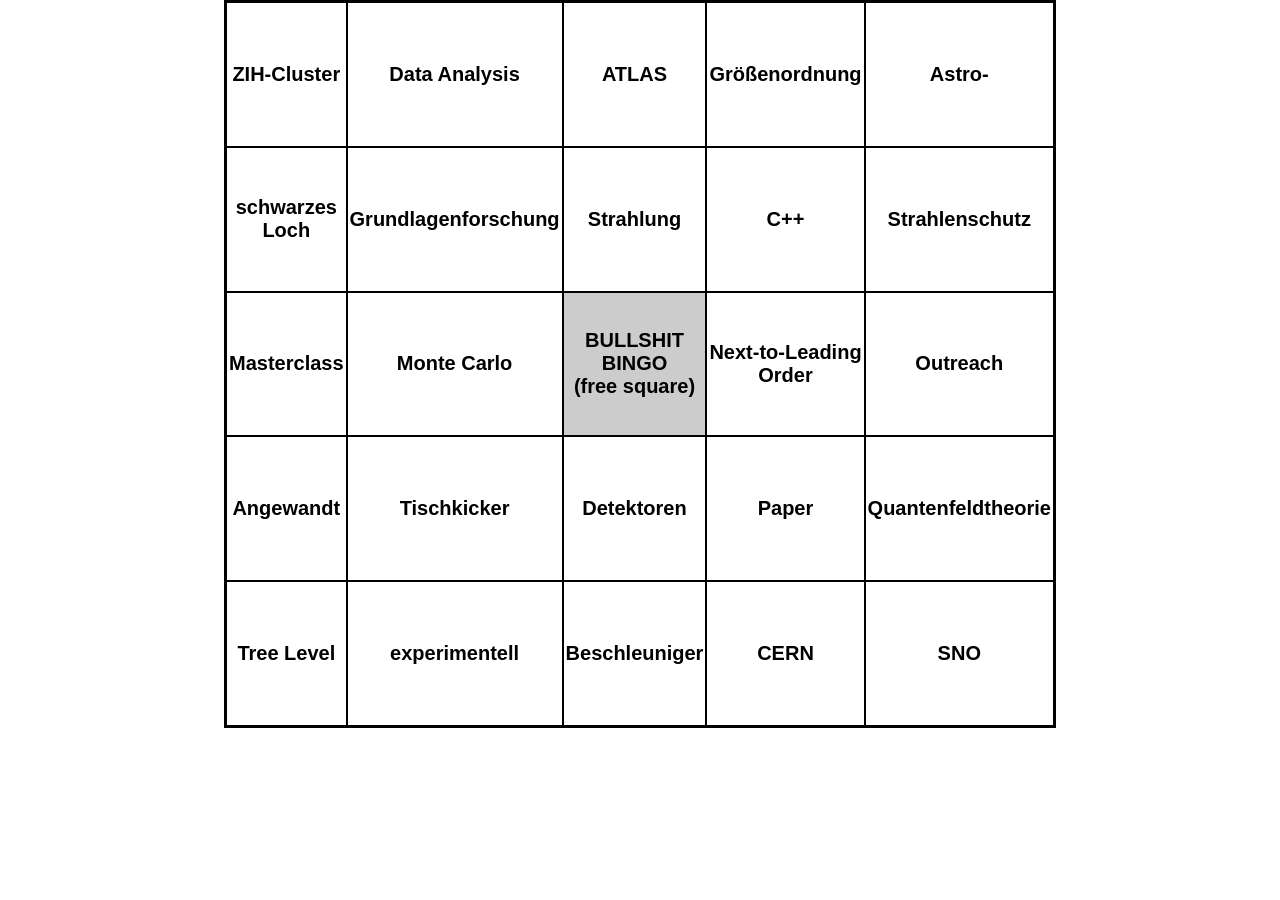
==== index.html @ 4e36520c "using iktp words (basic)" ====
<!DOCTYPE html>
<html>
  <head>
    <title>IKTP Bingo</title>
    <meta http-equiv="Content-Type" content="text/html; charset=UTF-8">
    <link rel="stylesheet" type="text/css" href="files/style.css">
    <script type="text/javascript" src="files/game.js"></script>
    <script type="text/javascript" src="words.js"></script>
    <script type="text/javascript" src="files/content.js"></script>
  </head>
  <body onload="loadWords()"> 
    <table class="card" id="card0" border="1" cellspacing="0">
      <tbody>
        <tr>
          <td title="Click to mark cell" id="cell0"></td>
          <td title="Click to mark cell" id="cell1"></td>
          <td title="Click to mark cell" id="cell2"></td>
          <td title="Click to mark cell" id="cell3"></td>
          <td title="Click to mark cell" id="cell4"></td>
        </tr>
        <tr>
          <td title="Click to mark cell" id="cell5"></td>
          <td title="Click to mark cell" id="cell6"></td>
          <td title="Click to mark cell" id="cell7"></td>
          <td title="Click to mark cell" id="cell8"></td>
          <td title="Click to mark cell" id="cell9"></td>
        </tr>
        <tr>
          <td title="Click to mark cell" id="cell10"></td>
          <td title="Click to mark cell" id="cell11"></td>
          <td class="freecell">BULLSHIT BINGO<br>(free&nbsp;square)</td>
          <td title="Click to mark cell" id="cell12"></td>
          <td title="Click to mark cell" id="cell13"></td>
        </tr>
        <tr>
          <td title="Click to mark cell" id="cell14"></td>
          <td title="Click to mark cell" id="cell15"></td>
          <td title="Click to mark cell" id="cell16"></td>
          <td title="Click to mark cell" id="cell17"></td>
          <td title="Click to mark cell" id="cell18"></td>
        </tr>
        <tr>
          <td title="Click to mark cell" id="cell19"></td>
          <td title="Click to mark cell" id="cell20"></td>
          <td title="Click to mark cell" id="cell21"></td>
          <td title="Click to mark cell" id="cell22"></td>
          <td title="Click to mark cell" id="cell23"></td>
        </tr>
    </tbody></table>
</body></html>
---- files/style.css ----
body{font-family:arial,verdana,helvetica,sans-serif;margin:0px;color:#000;background-color:#FFF;font-size:20px;}
table.card,table.win{text-align:center;border:2px solid #000;margin-left:auto;margin-right:auto;width:728px;height:728px;margin-bottom:10px;}
table.win{border:2px solid #0F0;}
table.card td, table.win td{border:1px solid #000;width:100px;height:100px;padding:2px;font-weight:bold;font-size:20px;}
table.card td:hover, table.win td:hover{background-color:#AAA;}
table.card td.clicked, table.win td.clicked{background-color:#CCC;}
table.card td.clicked:hover, table.win td.clicked:hover{;background-color:#AAA;}
table.card td.win, table.win td.win{background-color:#0F0;}
table.card td.freecell, table.win td.freecell{font-weight:bold;background-color:#CCC;color:#000;font-size:20px;}
hr{color:#000;background-color:#FFF;border:1px dashed #CCC;width:90%;}
h1,.abouthead{text-align:center;margin-bottom:0px;}
h2.abouthead{margin-top:0px;}
ul{padding-bottom:20px;}
ul li{padding-bottom:5px;}
.howtoplay,.about,#intro{text-align:center;font-weight:bold;margin:auto;width:728px;}
#game_description{text-align:center;margin:auto;width:728px;}
.howtoplay,.about{border:0px;text-align:left;padding:0px;font-weight:normal;}
.footer,.navbar,#legal,#share,#original{font-weight:normal;font-size:20px;text-align:center;margin:0;width:728px;margin:auto;}
#sopa,#sopaframe{text-align:center;padding-top:5px;padding-bottom:5px;width:728px;height:300px;margin:auto;}
#legal{color:#999;background-color:#FFF;margin-bottom:5px;}
#share, #original,.center{text-align:center;margin:auto;background-color:#FFF;}
#share{margin-top:5px
height:50px;}
div.addthis_toolbox{width:728px;margin:0 auto;margin-top:5px;background-color:#FFF;}
input{width:400px;}
label{padding-top:10px;font-weight:bold;font-size:20px;}
img{border:0px;}
#adbanner{padding-top:10px;margin:auto;width:728px;}
.notice{color:#f00;background-color:#FFF;}
.url{display:none}
@media print{#intro,.howtoplay,.footer,.navbar,.contact,hr,#original,#game_description{display:none;}
h1,.abouthead,.url{display:block;text-align:center;margin-bottom:0px;}
.url{font-size:9pt;}
#adbanner,#share{display:none;}
}
#ECFormSubmit{background-color:#FFF;color:#FFF;}
/*@media handheld{table{border:1px solid #000;font-weight:normal;text-align:center;font-size:25px;}
td{border:1px solid #000;padding:0px;}
}
*/
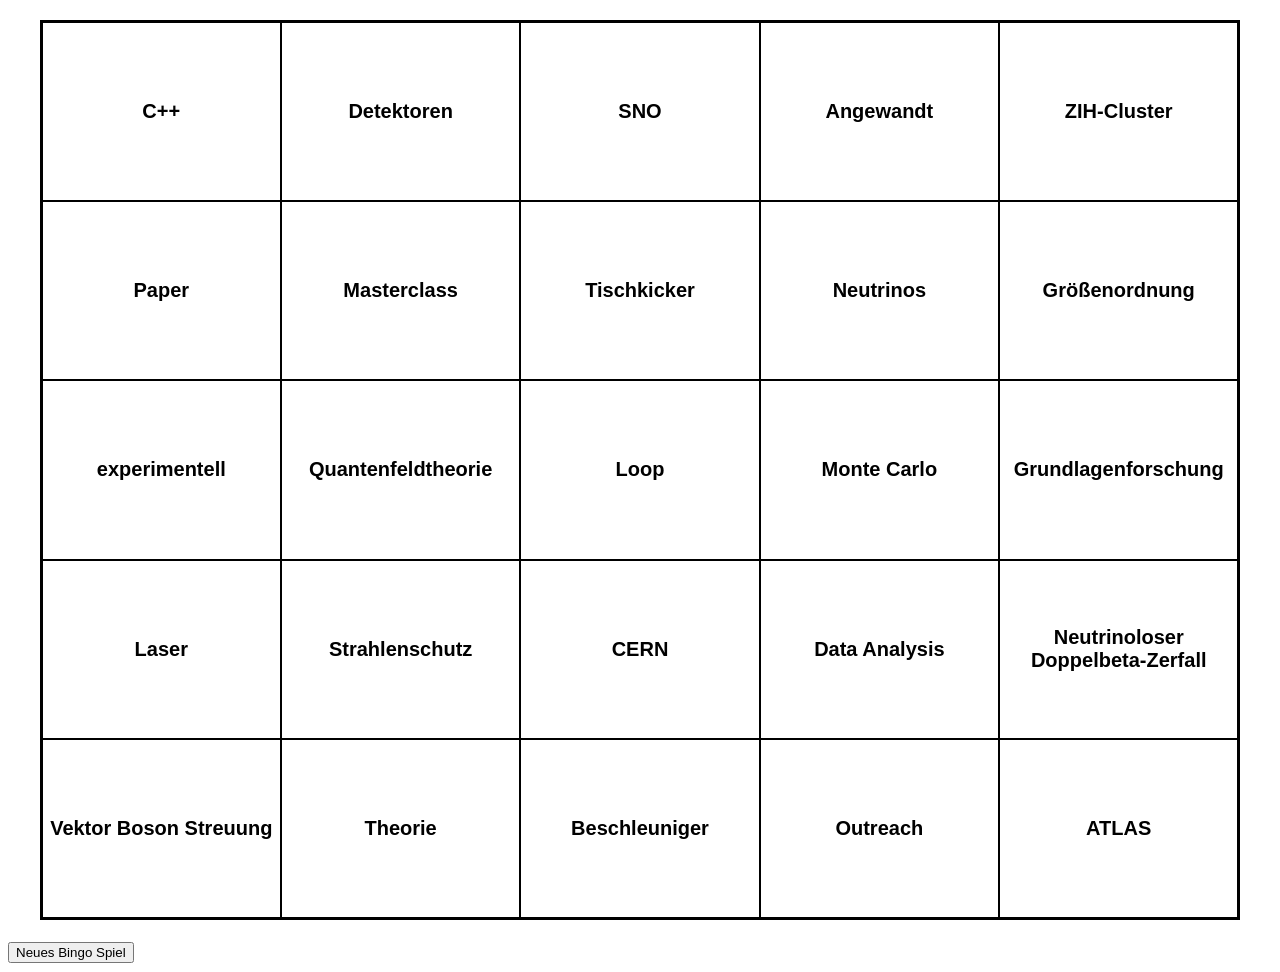
==== commit 6cd2001a: "made bingo somewhat square-ish and state full" ====
--- a/index.html
+++ b/index.html
@@ -1,50 +1,63 @@
 <!DOCTYPE html>
-<html>
-  <head>
-    <title>IKTP Bingo</title>
-    <meta http-equiv="Content-Type" content="text/html; charset=UTF-8">
-    <link rel="stylesheet" type="text/css" href="files/style.css">
-    <script type="text/javascript" src="files/game.js"></script>
-    <script type="text/javascript" src="words.js"></script>
-    <script type="text/javascript" src="files/content.js"></script>
-  </head>
-  <body onload="loadWords()"> 
-    <table class="card" id="card0" border="1" cellspacing="0">
-      <tbody>
-        <tr>
-          <td title="Click to mark cell" id="cell0"></td>
-          <td title="Click to mark cell" id="cell1"></td>
-          <td title="Click to mark cell" id="cell2"></td>
-          <td title="Click to mark cell" id="cell3"></td>
-          <td title="Click to mark cell" id="cell4"></td>
-        </tr>
-        <tr>
-          <td title="Click to mark cell" id="cell5"></td>
-          <td title="Click to mark cell" id="cell6"></td>
-          <td title="Click to mark cell" id="cell7"></td>
-          <td title="Click to mark cell" id="cell8"></td>
-          <td title="Click to mark cell" id="cell9"></td>
-        </tr>
-        <tr>
-          <td title="Click to mark cell" id="cell10"></td>
-          <td title="Click to mark cell" id="cell11"></td>
-          <td class="freecell">BULLSHIT BINGO<br>(free&nbsp;square)</td>
-          <td title="Click to mark cell" id="cell12"></td>
-          <td title="Click to mark cell" id="cell13"></td>
-        </tr>
-        <tr>
-          <td title="Click to mark cell" id="cell14"></td>
-          <td title="Click to mark cell" id="cell15"></td>
-          <td title="Click to mark cell" id="cell16"></td>
-          <td title="Click to mark cell" id="cell17"></td>
-          <td title="Click to mark cell" id="cell18"></td>
-        </tr>
-        <tr>
-          <td title="Click to mark cell" id="cell19"></td>
-          <td title="Click to mark cell" id="cell20"></td>
-          <td title="Click to mark cell" id="cell21"></td>
-          <td title="Click to mark cell" id="cell22"></td>
-          <td title="Click to mark cell" id="cell23"></td>
-        </tr>
-    </tbody></table>
-</body></html>
+<html lang="de">
+
+<head>
+  <title>IKTP Bingo</title>
+  <meta http-equiv="Content-Type" content="text/html; charset=UTF-8">
+  <link rel="stylesheet" type="text/css" href="files/style.css">
+  <script type="text/javascript" src="files/game.js"></script>
+  <script type="text/javascript" src="words.js"></script>
+  <script type="text/javascript" src="files/content.js"></script>
+</head>
+
+<body onload="loadWords()">
+  
+
+  <table class="card" id="card0">
+    <tbody>
+      <tr>
+        <td title="Click to mark cell" id="cell0"></td>
+        <td title="Click to mark cell" id="cell1"></td>
+        <td title="Click to mark cell" id="cell2"></td>
+        <td title="Click to mark cell" id="cell3"></td>
+        <td title="Click to mark cell" id="cell4"></td>
+      </tr>
+      <tr>
+        <td title="Click to mark cell" id="cell5"></td>
+        <td title="Click to mark cell" id="cell6"></td>
+        <td title="Click to mark cell" id="cell7"></td>
+        <td title="Click to mark cell" id="cell8"></td>
+        <td title="Click to mark cell" id="cell9"></td>
+      </tr>
+      <tr>
+        <td title="Click to mark cell" id="cell10"></td>
+        <td title="Click to mark cell" id="cell11"></td>
+        <td title="Click to mark cell" id="cell24"></td>
+        <!--<td class="freecell">BULLSHIT BINGO<br>(free&nbsp;square)</td>-->
+        <td title="Click to mark cell" id="cell12"></td>
+        <td title="Click to mark cell" id="cell13"></td>
+      </tr>
+      <tr>
+        <td title="Click to mark cell" id="cell14"></td>
+        <td title="Click to mark cell" id="cell15"></td>
+        <td title="Click to mark cell" id="cell16"></td>
+        <td title="Click to mark cell" id="cell17"></td>
+        <td title="Click to mark cell" id="cell18"></td>
+      </tr>
+      <tr>
+        <td title="Click to mark cell" id="cell19"></td>
+        <td title="Click to mark cell" id="cell20"></td>
+        <td title="Click to mark cell" id="cell21"></td>
+        <td title="Click to mark cell" id="cell22"></td>
+        <td title="Click to mark cell" id="cell23"></td>
+      </tr>
+    </tbody>
+  </table>
+  
+  <button onclick="loadWordsClean()">
+    Neues Bingo Spiel
+  </button>
+  
+</body>
+
+</html>
--- a/files/style.css
+++ b/files/style.css
@@ -1,40 +1,238 @@
-body{font-family:arial,verdana,helvetica,sans-serif;margin:0px;color:#000;background-color:#FFF;font-size:20px;}
-table.card,table.win{text-align:center;border:2px solid #000;margin-left:auto;margin-right:auto;width:728px;height:728px;margin-bottom:10px;}
-table.win{border:2px solid #0F0;}
-table.card td, table.win td{border:1px solid #000;width:100px;height:100px;padding:2px;font-weight:bold;font-size:20px;}
-table.card td:hover, table.win td:hover{background-color:#AAA;}
-table.card td.clicked, table.win td.clicked{background-color:#CCC;}
-table.card td.clicked:hover, table.win td.clicked:hover{;background-color:#AAA;}
-table.card td.win, table.win td.win{background-color:#0F0;}
-table.card td.freecell, table.win td.freecell{font-weight:bold;background-color:#CCC;color:#000;font-size:20px;}
-hr{color:#000;background-color:#FFF;border:1px dashed #CCC;width:90%;}
-h1,.abouthead{text-align:center;margin-bottom:0px;}
-h2.abouthead{margin-top:0px;}
-ul{padding-bottom:20px;}
-ul li{padding-bottom:5px;}
-.howtoplay,.about,#intro{text-align:center;font-weight:bold;margin:auto;width:728px;}
-#game_description{text-align:center;margin:auto;width:728px;}
-.howtoplay,.about{border:0px;text-align:left;padding:0px;font-weight:normal;}
-.footer,.navbar,#legal,#share,#original{font-weight:normal;font-size:20px;text-align:center;margin:0;width:728px;margin:auto;}
-#sopa,#sopaframe{text-align:center;padding-top:5px;padding-bottom:5px;width:728px;height:300px;margin:auto;}
-#legal{color:#999;background-color:#FFF;margin-bottom:5px;}
-#share, #original,.center{text-align:center;margin:auto;background-color:#FFF;}
-#share{margin-top:5px
-height:50px;}
-div.addthis_toolbox{width:728px;margin:0 auto;margin-top:5px;background-color:#FFF;}
-input{width:400px;}
-label{padding-top:10px;font-weight:bold;font-size:20px;}
-img{border:0px;}
-#adbanner{padding-top:10px;margin:auto;width:728px;}
-.notice{color:#f00;background-color:#FFF;}
-.url{display:none}
-@media print{#intro,.howtoplay,.footer,.navbar,.contact,hr,#original,#game_description{display:none;}
-h1,.abouthead,.url{display:block;text-align:center;margin-bottom:0px;}
-.url{font-size:9pt;}
-#adbanner,#share{display:none;}
-}
-#ECFormSubmit{background-color:#FFF;color:#FFF;}
+body {
+    font-family: arial, verdana, helvetica, sans-serif;
+    margin-top: 20px;
+    color: #000000;
+    background-color: #ffffff;
+    font-size: 30px;
+}
+
+table.card{
+    table-layout: fixed;
+    border-spacing: 0;
+    
+}
+
+
+table.card,
+table.win {
+    text-align: center;
+    border: 2px solid #000;
+    margin-left: auto;
+    margin-right: auto;
+    width: 95%;
+    aspect-ratio: 1 / 1 ;
+    max-width: 100vw;
+    max-height: 100vh;
+    margin-bottom: 10px;
+}
+
+table.win {
+    border: 2px solid #0F0;
+}
+
+table.card td,
+table.win td {
+    border: 1px solid #000;
+    padding: 5px;
+    font-weight: bold;
+    height: 100px;
+    aspect-ratio: 1 / 1 ;
+    word-wrap: break-word;
+    hyphens: auto;
+    font-size: 20px;
+}
+
+table.card td:hover,
+table.win td:hover {
+    background-color: #AAA;
+}
+
+table.card td.clicked,
+table.win td.clicked {
+    background-color: #CCC;
+}
+
+table.card td.clicked:hover,
+table.win td.clicked:hover {
+    background-color: #AAA;
+}
+
+table.card td.win,
+table.win td.win {
+    background-color: rgb(79, 203, 79);
+}
+
+table.card td.freecell,
+table.win td.freecell {
+    font-weight: bold;
+    background-color: #CCC;
+    color: #000;
+    font-size: 20px;
+}
+
+hr {
+    color: #000;
+    background-color: #FFF;
+    border: 1px dashed #CCC;
+    width: 90%;
+}
+
+h1,
+.abouthead {
+    text-align: center;
+    margin-bottom: 0px;
+}
+
+h2.abouthead {
+    margin-top: 0px;
+}
+
+ul {
+    padding-bottom: 20px;
+}
+
+ul li {
+    padding-bottom: 5px;
+}
+
+.howtoplay,
+.about,
+#intro {
+    text-align: center;
+    font-weight: bold;
+    margin: auto;
+    width: 728px;
+}
+
+#game_description {
+    text-align: center;
+    margin: auto;
+    width: 728px;
+}
+
+.howtoplay,
+.about {
+    border: 0px;
+    text-align: left;
+    padding: 0px;
+    font-weight: normal;
+}
+
+.footer,
+.navbar,
+#legal,
+#share,
+#original {
+    font-weight: normal;
+    font-size: 20px;
+    text-align: center;
+    margin: 0;
+    width: 728px;
+    margin: auto;
+}
+
+#sopa,
+#sopaframe {
+    text-align: center;
+    padding-top: 5px;
+    padding-bottom: 5px;
+    width: 728px;
+    height: 300px;
+    margin: auto;
+}
+
+#legal {
+    color: #999;
+    background-color: #FFF;
+    margin-bottom: 5px;
+}
+
+#share,
+#original,
+.center {
+    text-align: center;
+    margin: auto;
+    background-color: #FFF;
+}
+
+#share {
+    margin-top: 5px;
+    height:50px;
+}
+
+div.addthis_toolbox {
+    width: 728px;
+    margin: 0 auto;
+    margin-top: 5px;
+    background-color: #FFF;
+}
+
+input {
+    width: 400px;
+}
+
+label {
+    padding-top: 10px;
+    font-weight: bold;
+    font-size: 20px;
+}
+
+img {
+    border: 0px;
+}
+
+#adbanner {
+    padding-top: 10px;
+    margin: auto;
+    width: 728px;
+}
+
+.notice {
+    color: #f00;
+    background-color: #FFF;
+}
+
+.url {
+    display: none
+}
+
+@media print {
+
+    #intro,
+    .howtoplay,
+    .footer,
+    .navbar,
+    .contact,
+    hr,
+    #original,
+    #game_description {
+        display: none;
+    }
+
+    h1,
+    .abouthead,
+    .url {
+        display: block;
+        text-align: center;
+        margin-bottom: 0px;
+    }
+
+    .url {
+        font-size: 9pt;
+    }
+
+    #adbanner,
+    #share {
+        display: none;
+    }
+}
+
+#ECFormSubmit {
+    background-color: #FFF;
+    color: #FFF;
+}
+
 /*@media handheld{table{border:1px solid #000;font-weight:normal;text-align:center;font-size:25px;}
 td{border:1px solid #000;padding:0px;}
 }
-*/
+*/
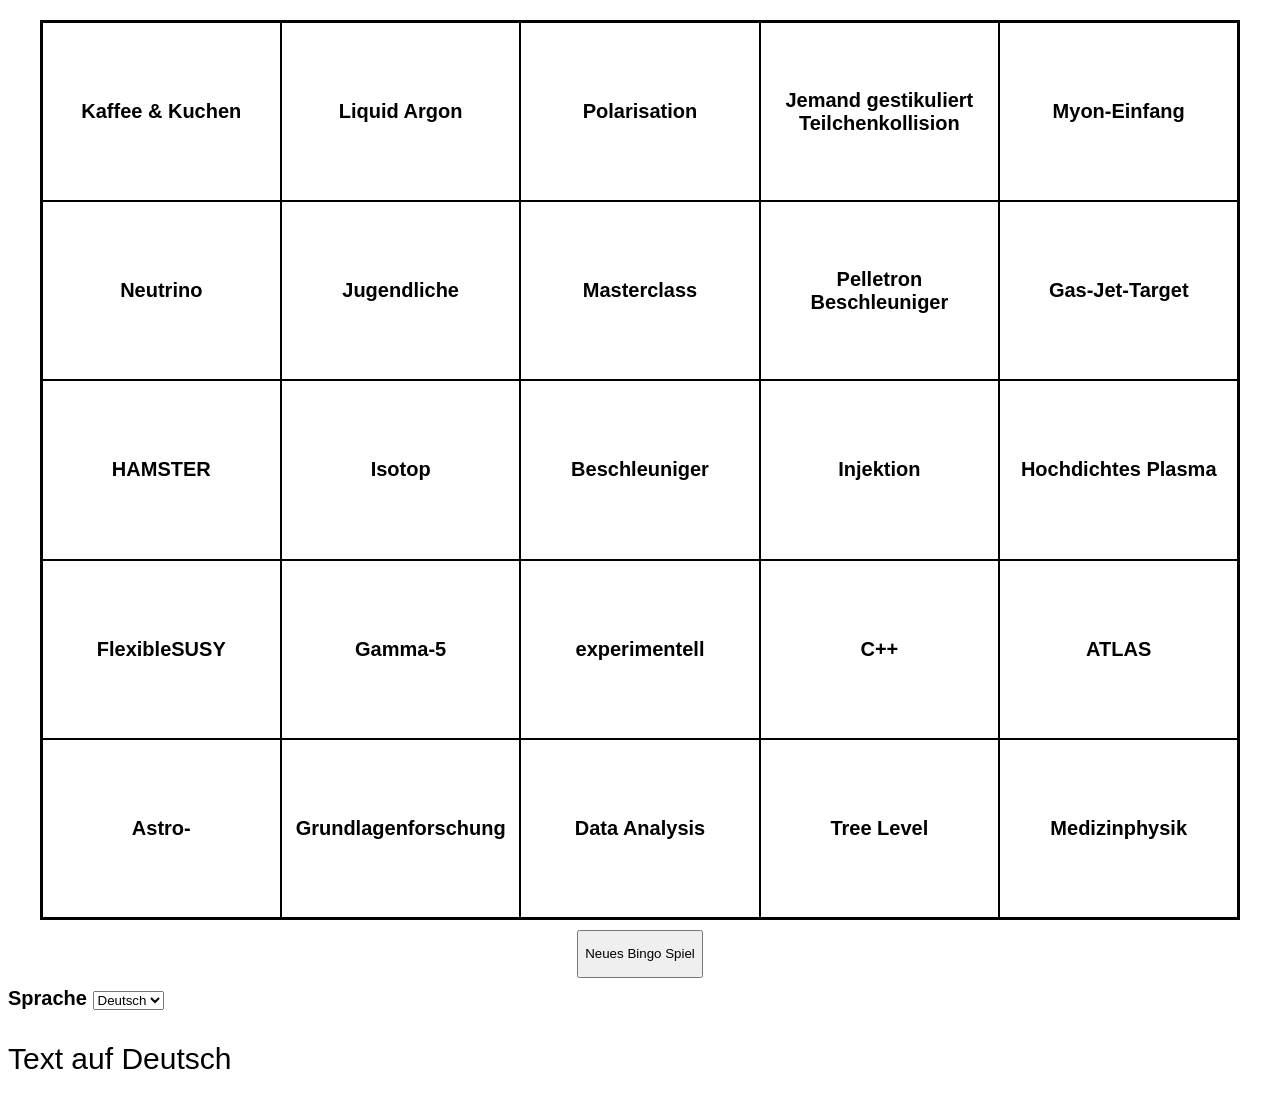
==== commit dd195ba2: "language change" ====
--- a/index.html
+++ b/index.html
@@ -1,63 +1,93 @@
 <!DOCTYPE html>
-<html lang="de">
+<html>
+  <head>
+    <title>IKTP Bingo</title>
+    <meta http-equiv="Content-Type" content="text/html; charset=UTF-8" />
+    <link rel="stylesheet" type="text/css" href="files/style.css" />
+    <script
+      src="https://code.jquery.com/jquery-2.2.4.min.js"
+      integrity="sha256-BbhdlvQf/xTY9gja0Dq3HiwQF8LaCRTXxZKRutelT44="
+      crossorigin="anonymous"
+    ></script>
+    <script type="text/javascript" src="files/game.js"></script>
+    <script type="text/javascript" src="words.js"></script>
+    <script type="text/javascript" src="files/content.js"></script>
+  </head>
 
-<head>
-  <title>IKTP Bingo</title>
-  <meta http-equiv="Content-Type" content="text/html; charset=UTF-8">
-  <link rel="stylesheet" type="text/css" href="files/style.css">
-  <script type="text/javascript" src="files/game.js"></script>
-  <script type="text/javascript" src="words.js"></script>
-  <script type="text/javascript" src="files/content.js"></script>
-</head>
+  <body onload="loadWords()">
+    <table class="card" id="card0">
+      <tbody>
+        <tr>
+          <td title="Click to mark cell" id="cell0"></td>
+          <td title="Click to mark cell" id="cell1"></td>
+          <td title="Click to mark cell" id="cell2"></td>
+          <td title="Click to mark cell" id="cell3"></td>
+          <td title="Click to mark cell" id="cell4"></td>
+        </tr>
+        <tr>
+          <td title="Click to mark cell" id="cell5"></td>
+          <td title="Click to mark cell" id="cell6"></td>
+          <td title="Click to mark cell" id="cell7"></td>
+          <td title="Click to mark cell" id="cell8"></td>
+          <td title="Click to mark cell" id="cell9"></td>
+        </tr>
+        <tr>
+          <td title="Click to mark cell" id="cell10"></td>
+          <td title="Click to mark cell" id="cell11"></td>
+          <td title="Click to mark cell" id="cell24"></td>
+          <!--<td class="freecell">BULLSHIT BINGO<br>(free&nbsp;square)</td>-->
+          <td title="Click to mark cell" id="cell12"></td>
+          <td title="Click to mark cell" id="cell13"></td>
+        </tr>
+        <tr>
+          <td title="Click to mark cell" id="cell14"></td>
+          <td title="Click to mark cell" id="cell15"></td>
+          <td title="Click to mark cell" id="cell16"></td>
+          <td title="Click to mark cell" id="cell17"></td>
+          <td title="Click to mark cell" id="cell18"></td>
+        </tr>
+        <tr>
+          <td title="Click to mark cell" id="cell19"></td>
+          <td title="Click to mark cell" id="cell20"></td>
+          <td title="Click to mark cell" id="cell21"></td>
+          <td title="Click to mark cell" id="cell22"></td>
+          <td title="Click to mark cell" id="cell23"></td>
+        </tr>
+      </tbody>
+    </table>
 
-<body onload="loadWords()">
-  
+    <div class="horizontal-center">
+      <button onclick="loadWordsClean()">
+        <p lang="de">Neues Bingo Spiel</p>
+        <p lang="en">New Bingo Game</p>
+      </button>
+    </div>
 
-  <table class="card" id="card0">
-    <tbody>
-      <tr>
-        <td title="Click to mark cell" id="cell0"></td>
-        <td title="Click to mark cell" id="cell1"></td>
-        <td title="Click to mark cell" id="cell2"></td>
-        <td title="Click to mark cell" id="cell3"></td>
-        <td title="Click to mark cell" id="cell4"></td>
-      </tr>
-      <tr>
-        <td title="Click to mark cell" id="cell5"></td>
-        <td title="Click to mark cell" id="cell6"></td>
-        <td title="Click to mark cell" id="cell7"></td>
-        <td title="Click to mark cell" id="cell8"></td>
-        <td title="Click to mark cell" id="cell9"></td>
-      </tr>
-      <tr>
-        <td title="Click to mark cell" id="cell10"></td>
-        <td title="Click to mark cell" id="cell11"></td>
-        <td title="Click to mark cell" id="cell24"></td>
-        <!--<td class="freecell">BULLSHIT BINGO<br>(free&nbsp;square)</td>-->
-        <td title="Click to mark cell" id="cell12"></td>
-        <td title="Click to mark cell" id="cell13"></td>
-      </tr>
-      <tr>
-        <td title="Click to mark cell" id="cell14"></td>
-        <td title="Click to mark cell" id="cell15"></td>
-        <td title="Click to mark cell" id="cell16"></td>
-        <td title="Click to mark cell" id="cell17"></td>
-        <td title="Click to mark cell" id="cell18"></td>
-      </tr>
-      <tr>
-        <td title="Click to mark cell" id="cell19"></td>
-        <td title="Click to mark cell" id="cell20"></td>
-        <td title="Click to mark cell" id="cell21"></td>
-        <td title="Click to mark cell" id="cell22"></td>
-        <td title="Click to mark cell" id="cell23"></td>
-      </tr>
-    </tbody>
-  </table>
-  
-  <button onclick="loadWordsClean()">
-    Neues Bingo Spiel
-  </button>
-  
-</body>
+    <form>
+      <label for="lang-switch">
+        <span lang="de">Sprache</span>
+        <span lang="en">Language</span>
+      </label>
+      <select id="lang-switch" onchange="changeLang(this)">
+        <option value="en">English</option>
+        <option value="de" selected>Deutsch</option>
+      </select>
+    </form>
 
-</html>+    <p>
+      <span lang="de"> Text auf Deutsch</span>
+      <span lang="en">Text in English</span>
+    </p>
+
+    <script>
+      $("[lang]").hide(); // hide all lang attributes on start.
+      const language = localStorage.getItem("language");
+      if (language) {
+        $("[lang=" + language + "]").show(); // show just Korean text (you can change it)
+      } else {
+        $("[lang=de]").show(); // show just Korean text (you can change it)
+        localStorage.setItem("language", "de");
+      }
+    </script>
+  </body>
+</html>
--- a/files/style.css
+++ b/files/style.css
@@ -11,7 +11,11 @@
     border-spacing: 0;
     
 }
-
+.horizontal-center {
+    display: flex;    
+    justify-content: center;
+
+}
 
 table.card,
 table.win {
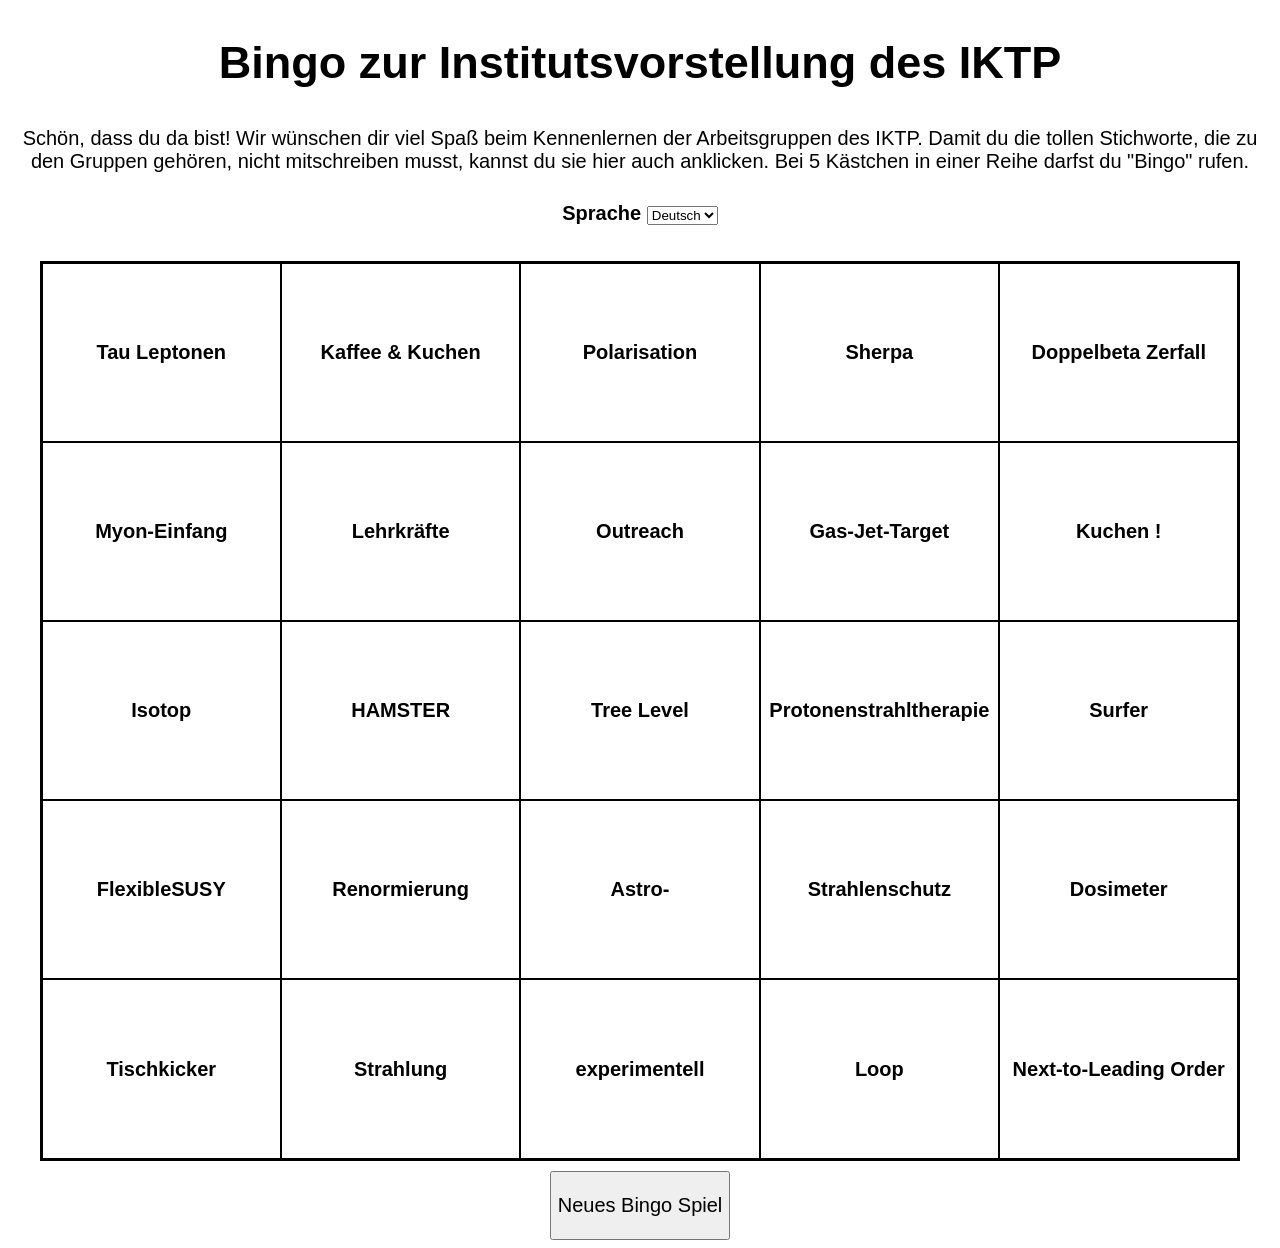
==== commit d1e3dbed: "some description" ====
--- a/index.html
+++ b/index.html
@@ -12,9 +12,49 @@
     <script type="text/javascript" src="files/game.js"></script>
     <script type="text/javascript" src="words.js"></script>
     <script type="text/javascript" src="files/content.js"></script>
+    <style>
+      h2 {
+        text-align: center;
+      }
+      p {
+        text-align: center; font-size: 20px;
+      }
+    </style>
   </head>
 
   <body onload="loadWords()">
+    <h2>
+      <span lang="de">Bingo zur Institutsvorstellung des IKTP</span>
+      <span lang="en">Bingo game of IKTP institute presentation</span>
+    </h2>
+    <p>
+      <span lang="de">
+        Schön, dass du da bist! Wir wünschen dir viel Spaß beim Kennenlernen der
+        Arbeitsgruppen des IKTP. Damit du die tollen Stichworte, die zu den
+        Gruppen gehören, nicht mitschreiben musst, kannst du sie hier auch
+        anklicken. Bei 5 Kästchen in einer Reihe darfst du "Bingo" rufen.
+      </span>
+      <span lang="en"
+        >Great to have you here! We hope you enjoy getting to know the working
+        groups of the IKTP. So that you don't have to write down the great
+        keywords that belong to the groups, you can also click on them here. If
+        you tick 5 boxes in a row, you can shout "Bingo".</span
+      >
+    </p>
+
+    <div class="horizontal-center">
+      <form>
+        <label for="lang-switch">
+          <span lang="de">Sprache</span>
+          <span lang="en">Language</span>
+        </label>
+        <select id="lang-switch" onchange="changeLang(this)">
+          <option value="en">English</option>
+          <option value="de" selected>Deutsch</option>
+        </select>
+      </form>
+    </div>
+    <br />
     <table class="card" id="card0">
       <tbody>
         <tr>
@@ -63,22 +103,6 @@
       </button>
     </div>
 
-    <form>
-      <label for="lang-switch">
-        <span lang="de">Sprache</span>
-        <span lang="en">Language</span>
-      </label>
-      <select id="lang-switch" onchange="changeLang(this)">
-        <option value="en">English</option>
-        <option value="de" selected>Deutsch</option>
-      </select>
-    </form>
-
-    <p>
-      <span lang="de"> Text auf Deutsch</span>
-      <span lang="en">Text in English</span>
-    </p>
-
     <script>
       $("[lang]").hide(); // hide all lang attributes on start.
       const language = localStorage.getItem("language");
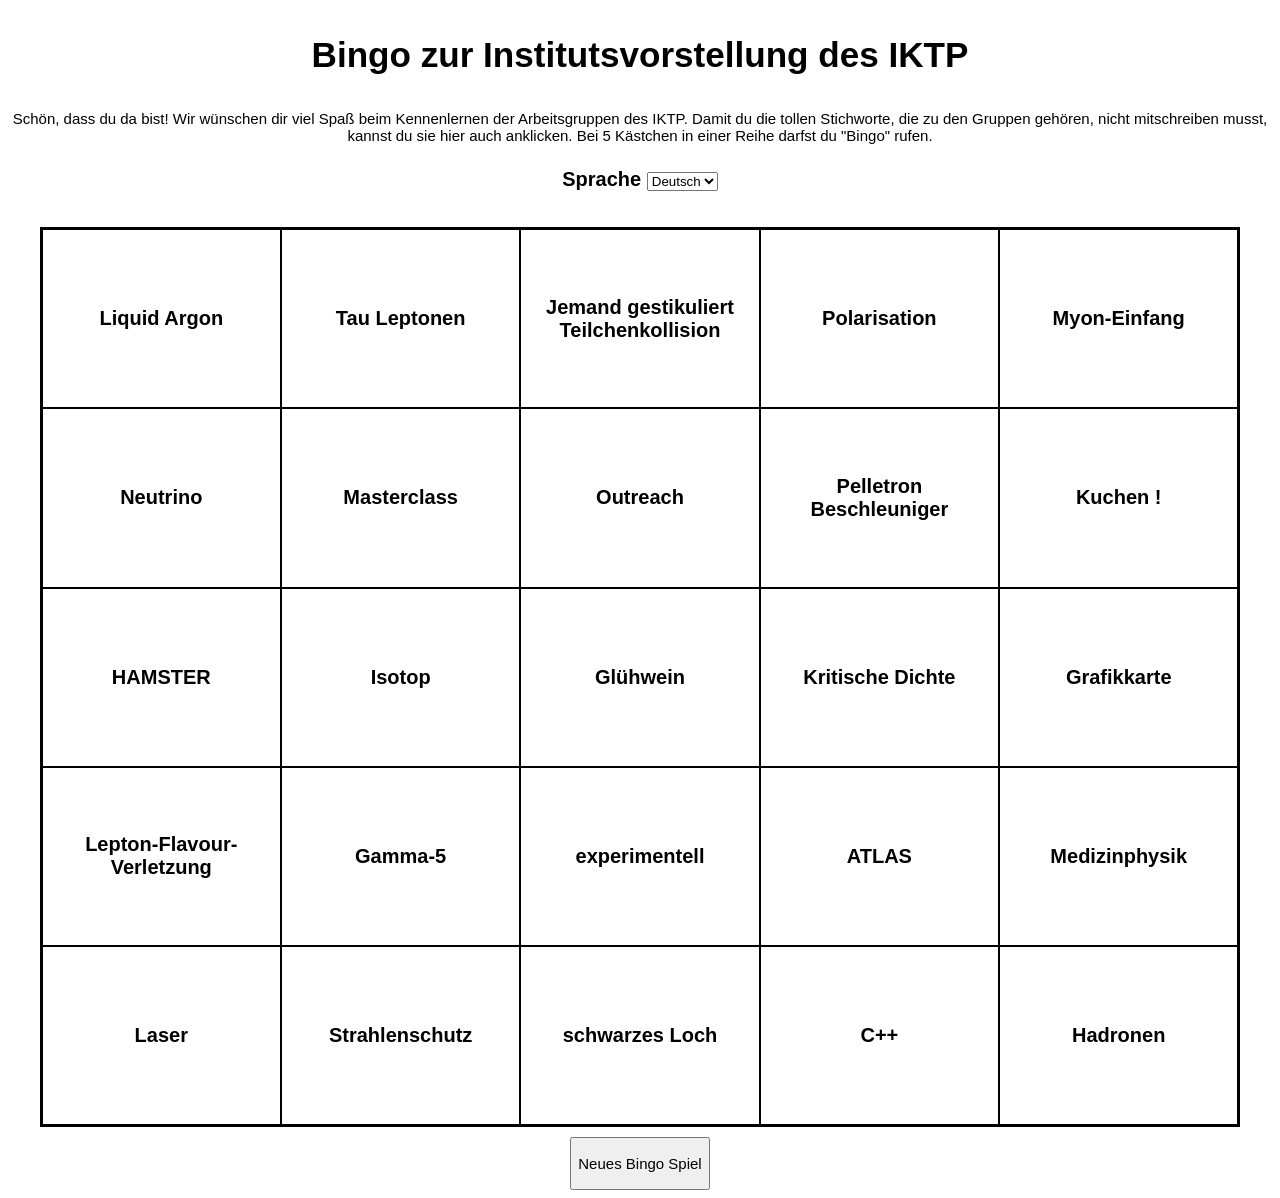
==== commit b2c9dbf5: "change font sizes" ====
--- a/index.html
+++ b/index.html
@@ -13,20 +13,20 @@
     <script type="text/javascript" src="words.js"></script>
     <script type="text/javascript" src="files/content.js"></script>
     <style>
-      h2 {
-        text-align: center;
+      h3 {
+        text-align: center; 
       }
       p {
-        text-align: center; font-size: 20px;
+        text-align: center; font-size: 15px;
       }
     </style>
   </head>
 
   <body onload="loadWords()">
-    <h2>
+    <h3>
       <span lang="de">Bingo zur Institutsvorstellung des IKTP</span>
       <span lang="en">Bingo game of IKTP institute presentation</span>
-    </h2>
+    </h3>
     <p>
       <span lang="de">
         Schön, dass du da bist! Wir wünschen dir viel Spaß beim Kennenlernen der
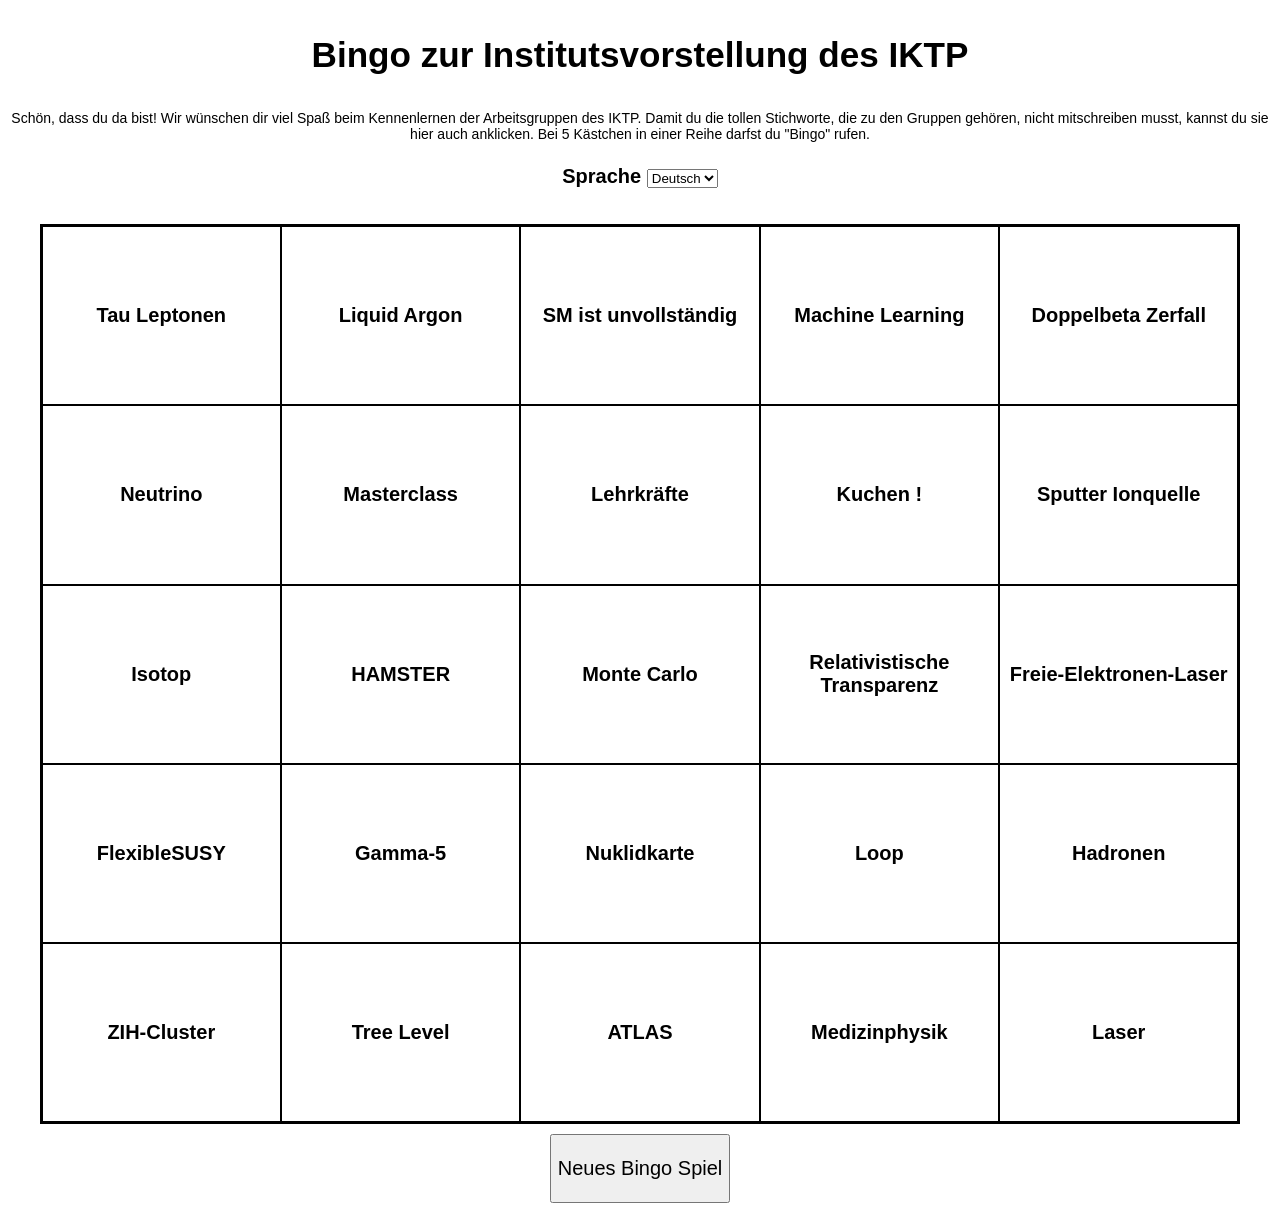
==== commit b09f15c0: "font sizes" ====
--- a/index.html
+++ b/index.html
@@ -17,7 +17,7 @@
         text-align: center; 
       }
       p {
-        text-align: center; font-size: 15px;
+        text-align: center;
       }
     </style>
   </head>
@@ -27,7 +27,7 @@
       <span lang="de">Bingo zur Institutsvorstellung des IKTP</span>
       <span lang="en">Bingo game of IKTP institute presentation</span>
     </h3>
-    <p>
+    <p  style="font-size:14px;">
       <span lang="de">
         Schön, dass du da bist! Wir wünschen dir viel Spaß beim Kennenlernen der
         Arbeitsgruppen des IKTP. Damit du die tollen Stichworte, die zu den
@@ -97,7 +97,7 @@
     </table>
 
     <div class="horizontal-center">
-      <button onclick="loadWordsClean()">
+      <button onclick="loadWordsClean()"  style="font-size:20px;"">
         <p lang="de">Neues Bingo Spiel</p>
         <p lang="en">New Bingo Game</p>
       </button>
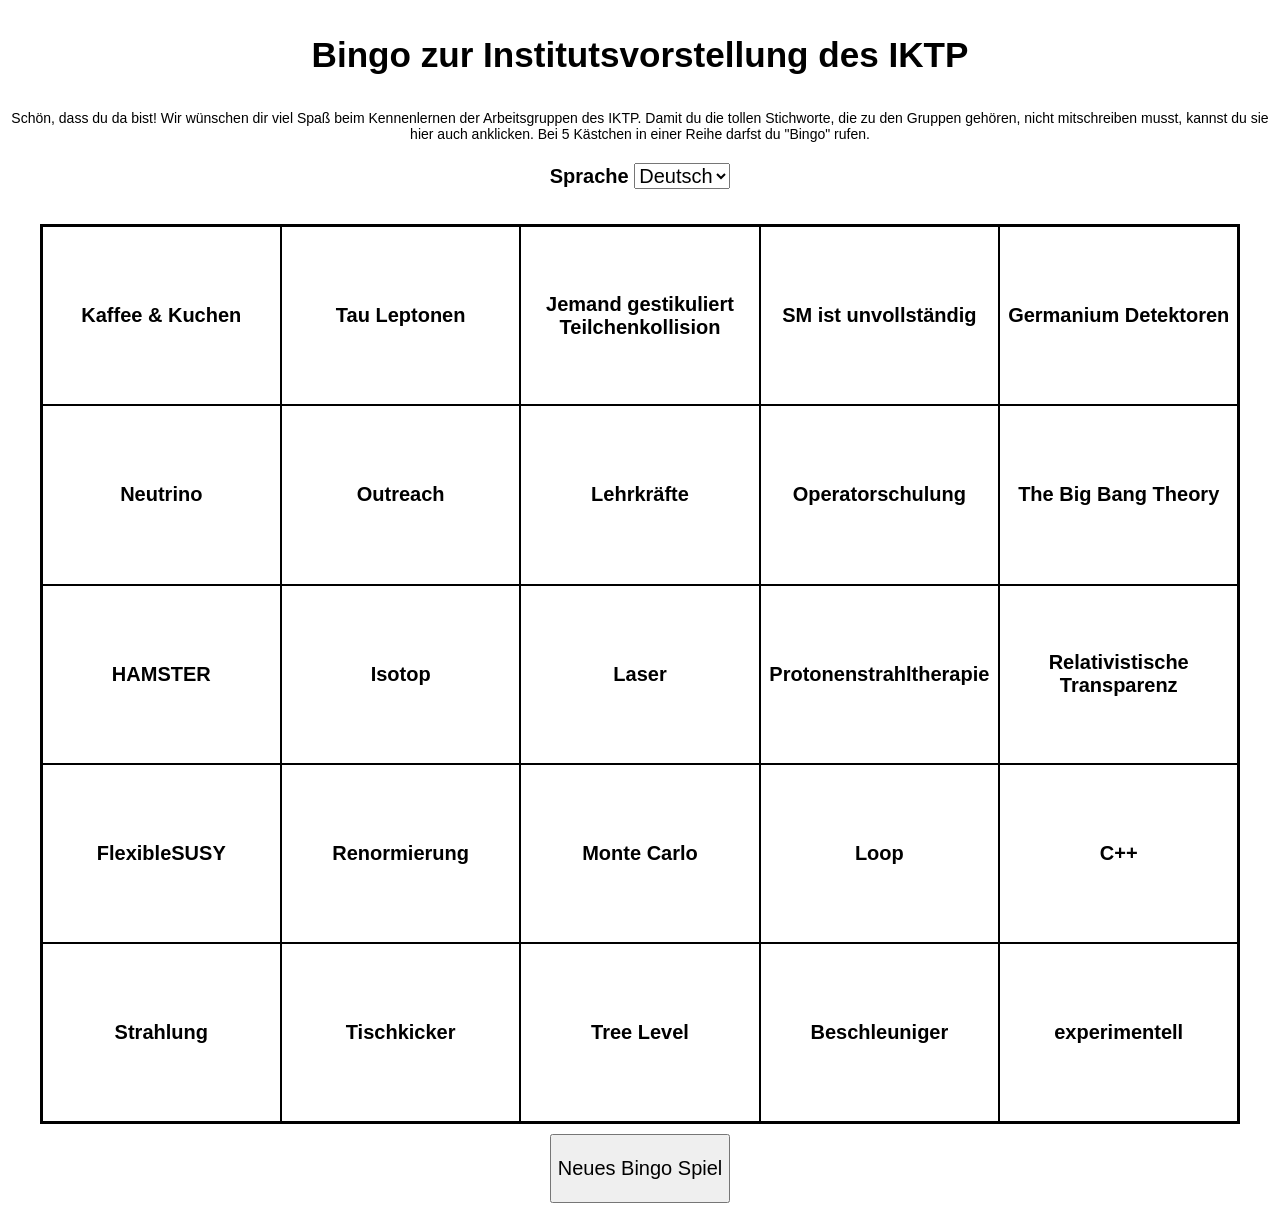
==== commit 9c4e7859: "font sizes" ====
--- a/index.html
+++ b/index.html
@@ -43,12 +43,12 @@
     </p>
 
     <div class="horizontal-center">
-      <form>
+      <form >
         <label for="lang-switch">
           <span lang="de">Sprache</span>
           <span lang="en">Language</span>
         </label>
-        <select id="lang-switch" onchange="changeLang(this)">
+        <select id="lang-switch" onchange="changeLang(this)" style="font-size:20px;">
           <option value="en">English</option>
           <option value="de" selected>Deutsch</option>
         </select>
@@ -97,7 +97,7 @@
     </table>
 
     <div class="horizontal-center">
-      <button onclick="loadWordsClean()"  style="font-size:20px;"">
+      <button onclick="loadWordsClean()"  style="font-size:20px;">
         <p lang="de">Neues Bingo Spiel</p>
         <p lang="en">New Bingo Game</p>
       </button>
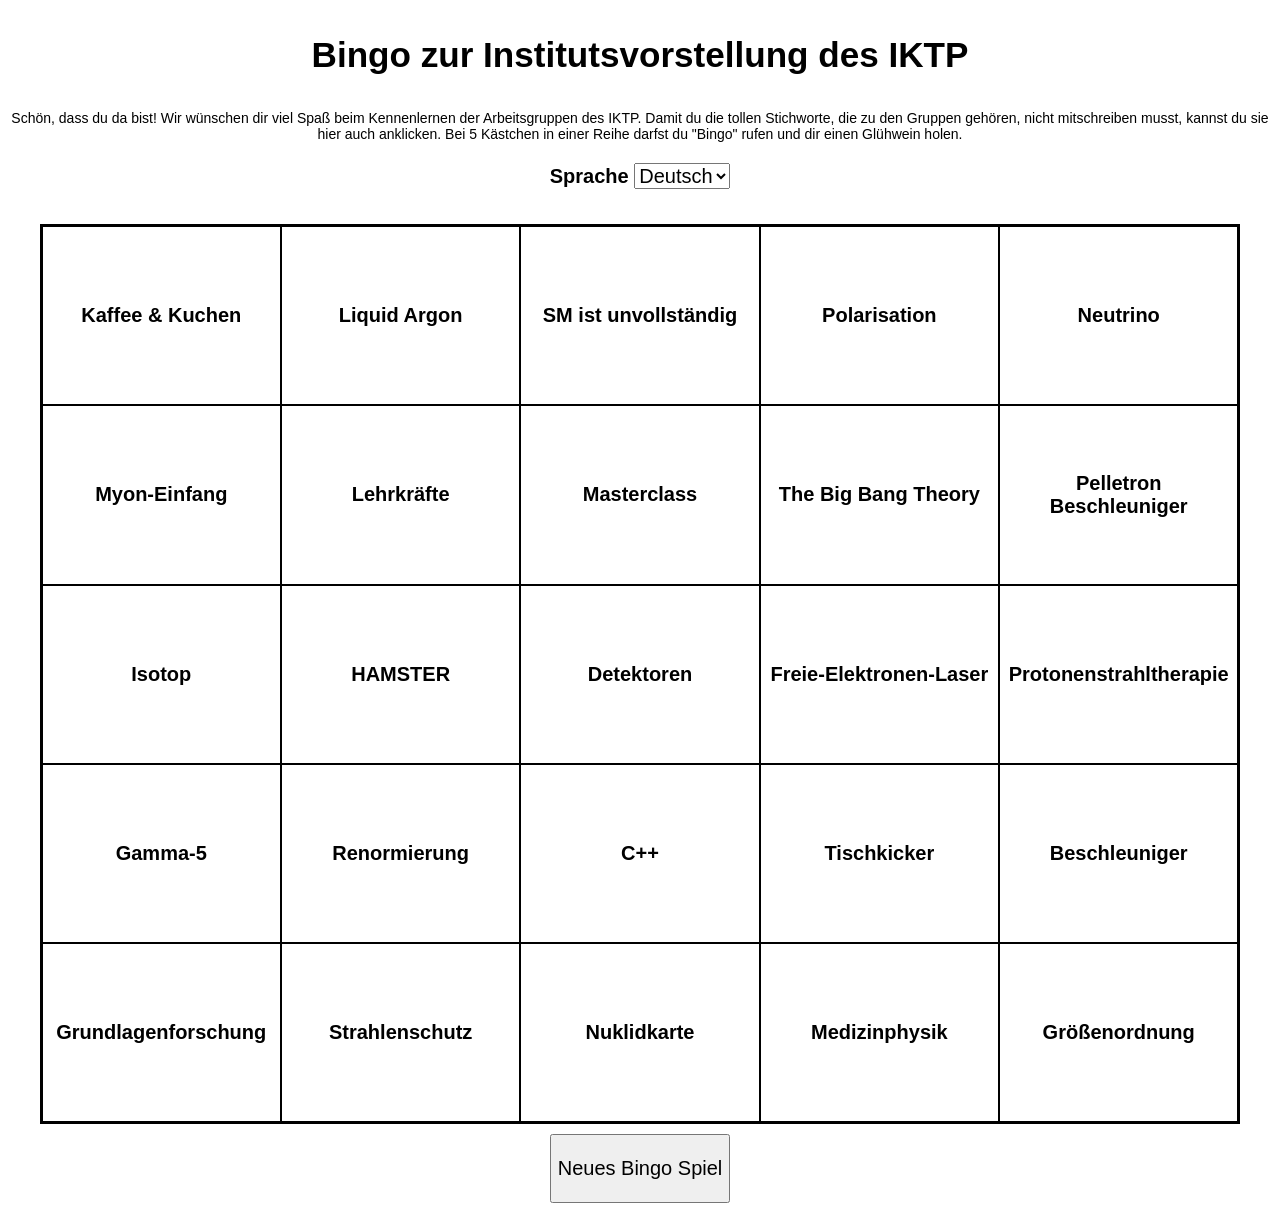
==== commit 21f63a4f: "added glühwein" ====
--- a/index.html
+++ b/index.html
@@ -32,13 +32,13 @@
         Schön, dass du da bist! Wir wünschen dir viel Spaß beim Kennenlernen der
         Arbeitsgruppen des IKTP. Damit du die tollen Stichworte, die zu den
         Gruppen gehören, nicht mitschreiben musst, kannst du sie hier auch
-        anklicken. Bei 5 Kästchen in einer Reihe darfst du "Bingo" rufen.
+        anklicken. Bei 5 Kästchen in einer Reihe darfst du "Bingo" rufen und dir einen Glühwein holen.
       </span>
       <span lang="en"
         >Great to have you here! We hope you enjoy getting to know the working
         groups of the IKTP. So that you don't have to write down the great
         keywords that belong to the groups, you can also click on them here. If
-        you tick 5 boxes in a row, you can shout "Bingo".</span
+        you tick 5 boxes in a row, you can shout "Bingo" and grab a cup of mulled wine.</span
       >
     </p>
 
